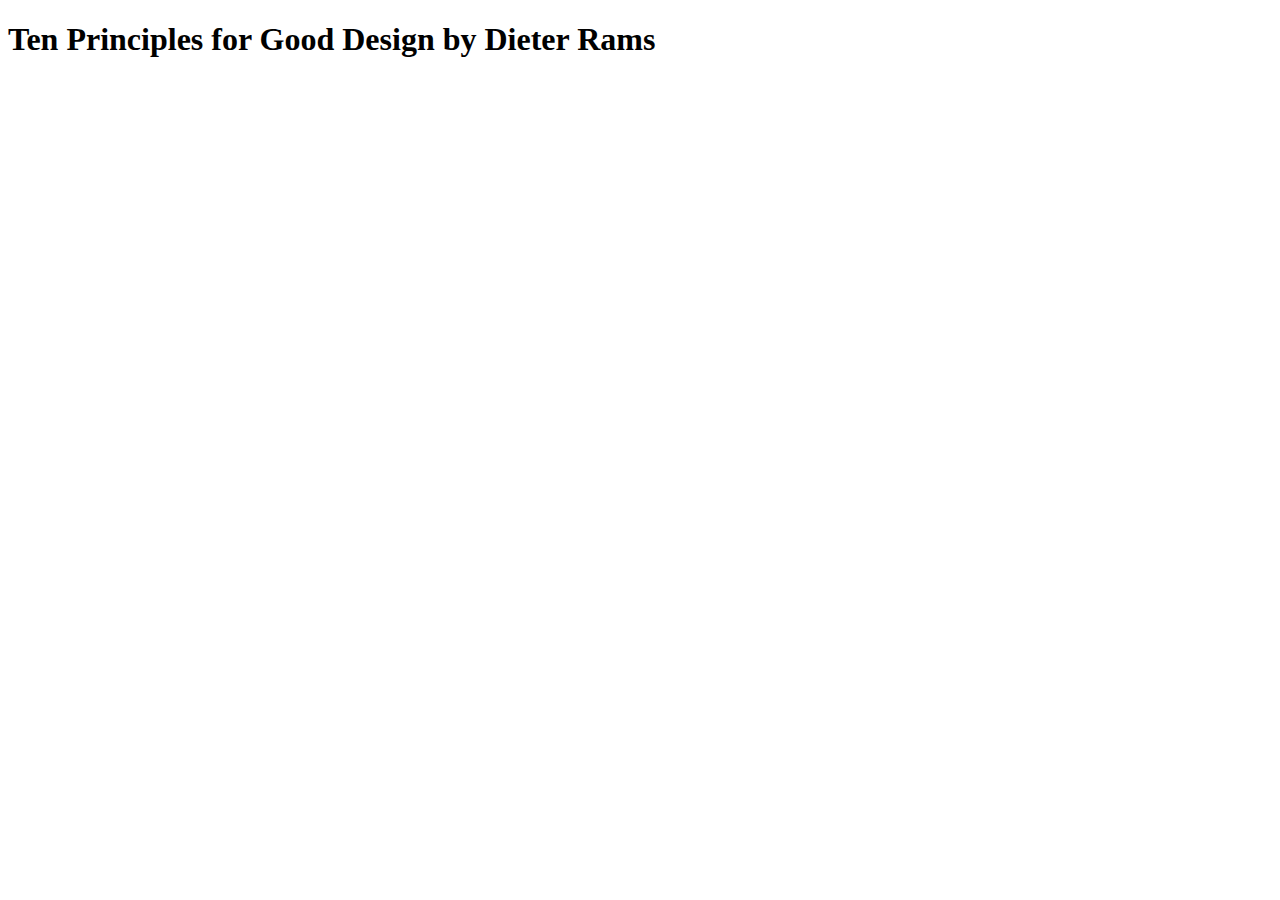
==== site/index.html @ f27d49e4 "changed the title name" ====
<!DOCTYPE html>
<html lang="en">
<head>
   <meta charset="utf-8">
   <meta name="viewport" content="width=device-width,initial-scale=1">
   <title>Shuixin Wang (swang1666) | Assignment 3</title>
   <link href="css/reset.css" rel="stylesheet"><!-- DO NOT EDIT THIS LINE. -->
   <link href="css/style.css" rel="stylesheet">
</head>
<body>
  <header>
    <h1>Ten Principles for Good Design by Dieter Rams</h1>
  </header>
</body>
</html>
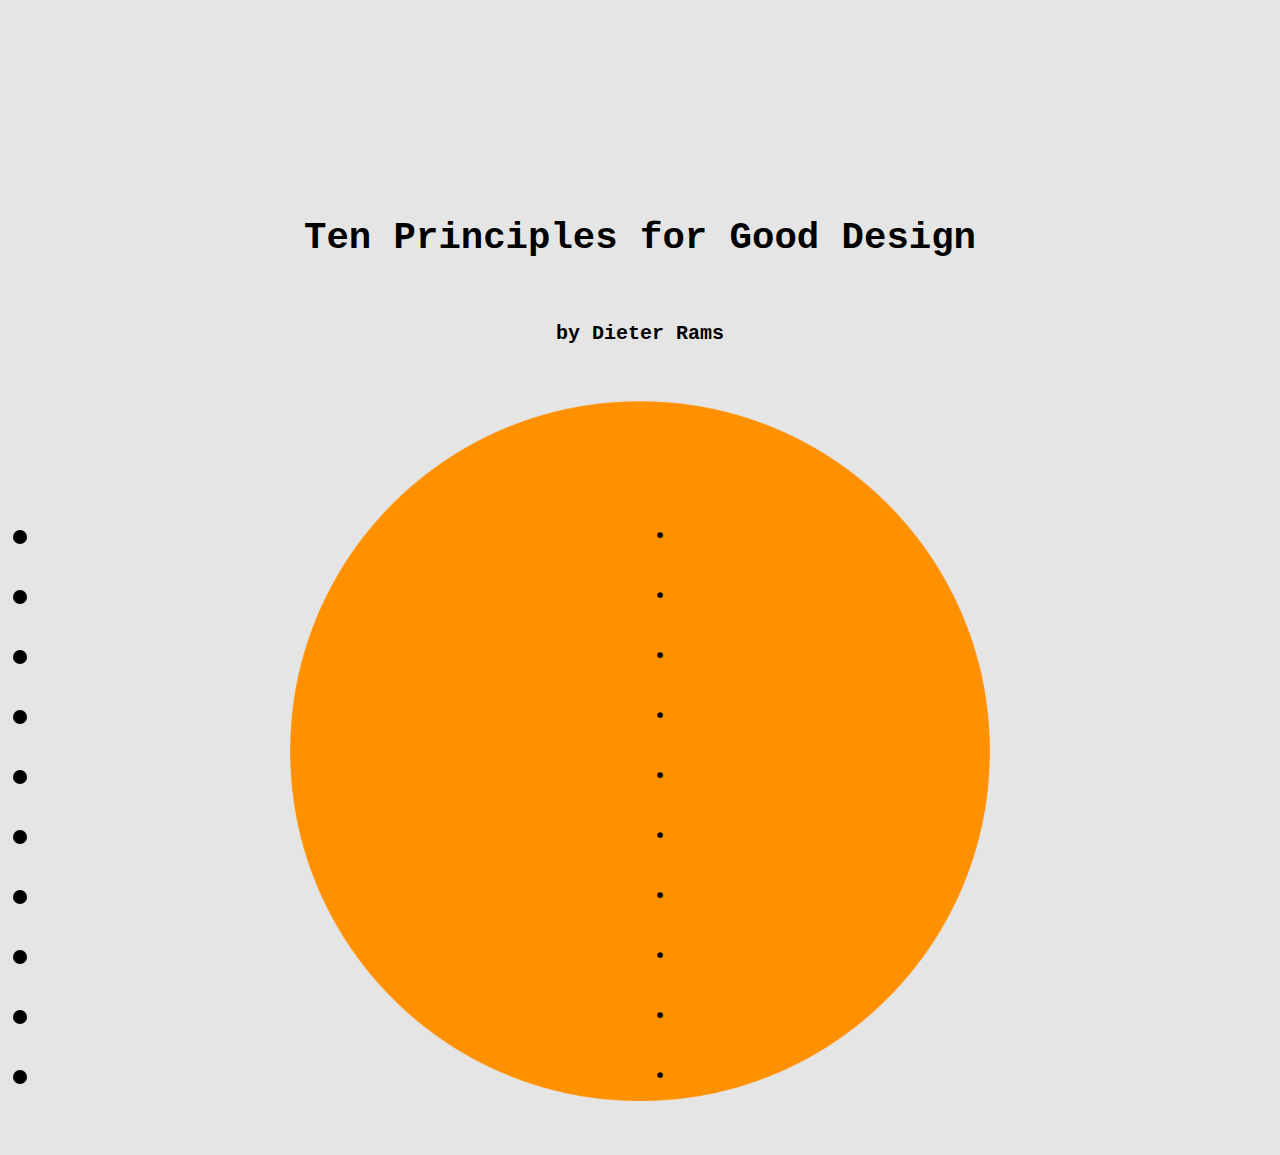
==== commit 780175d8: "changed the font family and size" ====
--- a/site/index.html
+++ b/site/index.html
@@ -9,7 +9,24 @@
 </head>
 <body>
   <header>
-    <h1>Ten Principles for Good Design by Dieter Rams</h1>
+    <h1>Ten Principles for Good Design </h1>
+    <h2>by Dieter Rams</h2>
   </header>
+  <img src="img/0987654321.png" width="700" height="700" alt="">
+  <nav>
+    <ul>
+      <li>·</li>
+      <li>·</li>
+      <li>·</li>
+      <li>·</li>
+      <li>·</li>
+      <li>·</li>
+      <li>·</li>
+      <li>·</li>
+      <li>·</li>
+      <li>·</li>
+    </ul>
+  </nav>
+
 </body>
 </html>
--- a/site/css/style.css
+++ b/site/css/style.css
@@ -0,0 +1,21 @@
+html {
+background-color: #e5e5e5;
+margin-top: 2in;
+text-align: center;
+}
+
+h1 {
+  font-family: monospace;
+  font-size: 28pt
+}
+
+h2 {
+font-family: monospace;
+line-height: 100px;
+font-size: 15pt
+}
+nav {
+  font-size: 3rem;
+  line-height: 60px;
+  margin-top: -6.75in;
+}
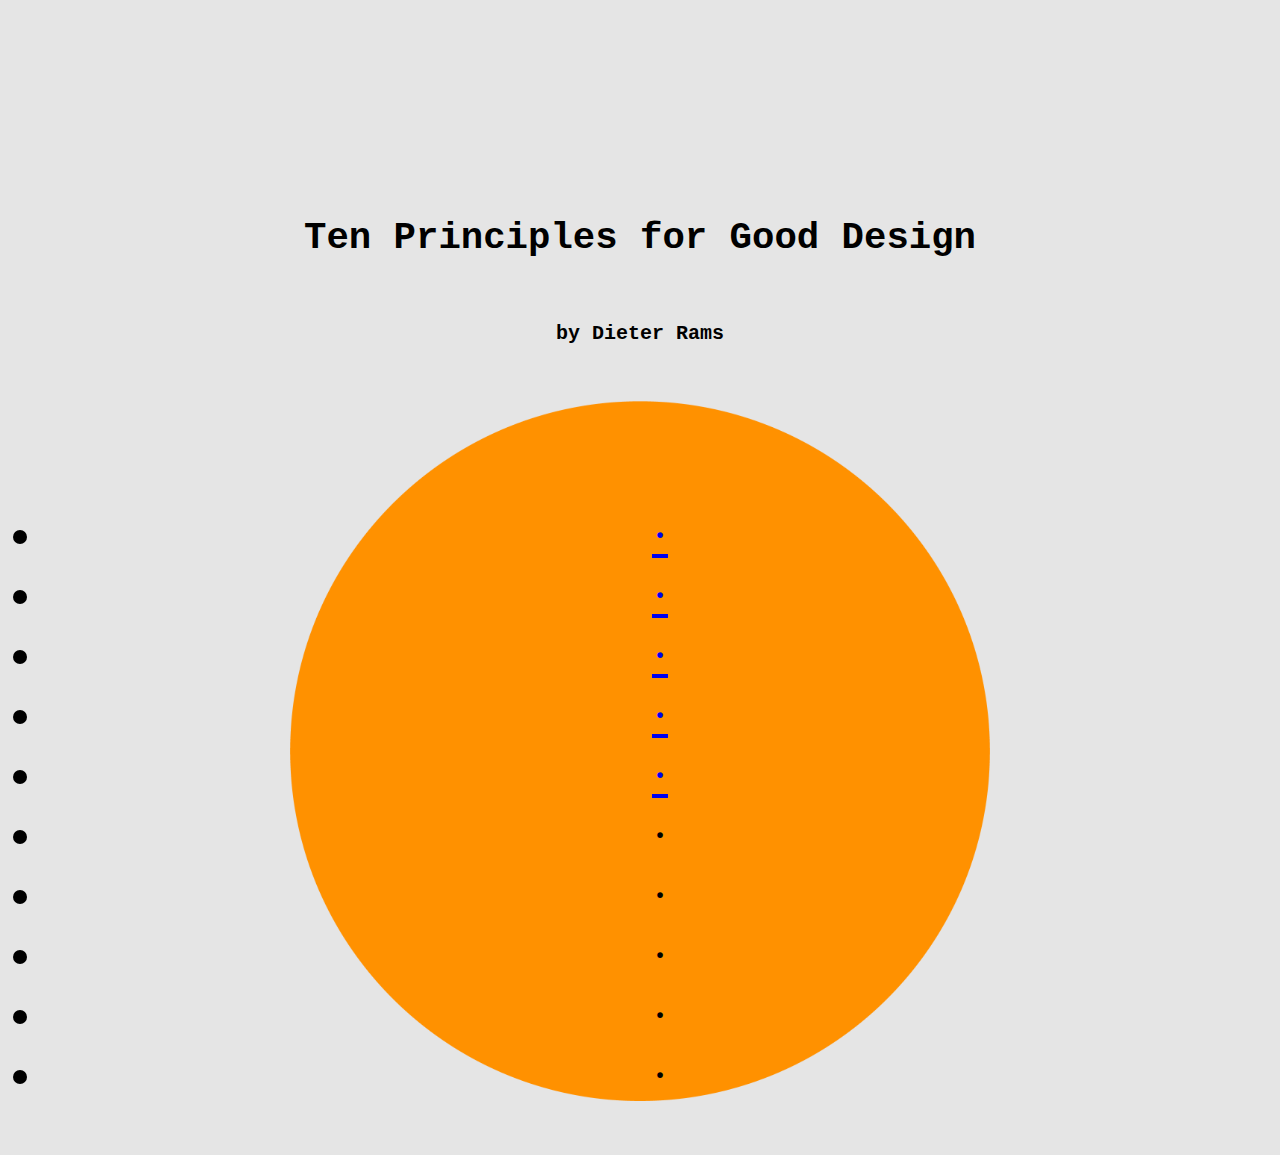
==== commit 6dc9b215: "add links" ====
--- a/site/index.html
+++ b/site/index.html
@@ -15,11 +15,11 @@
   <img src="img/0987654321.png" width="700" height="700" alt="">
   <nav>
     <ul>
-      <li>·</li>
-      <li>·</li>
-      <li>·</li>
-      <li>·</li>
-      <li>·</li>
+      <li><a href="1/1.html">·</a></li>
+      <li><a href="2/2.html">·</a></li>
+      <li><a href="3/3.html">·</a></li>
+      <li><a href="4/4.html">·</a></li>
+      <li><a href="5/5.html">·</a></li>
       <li>·</li>
       <li>·</li>
       <li>·</li>
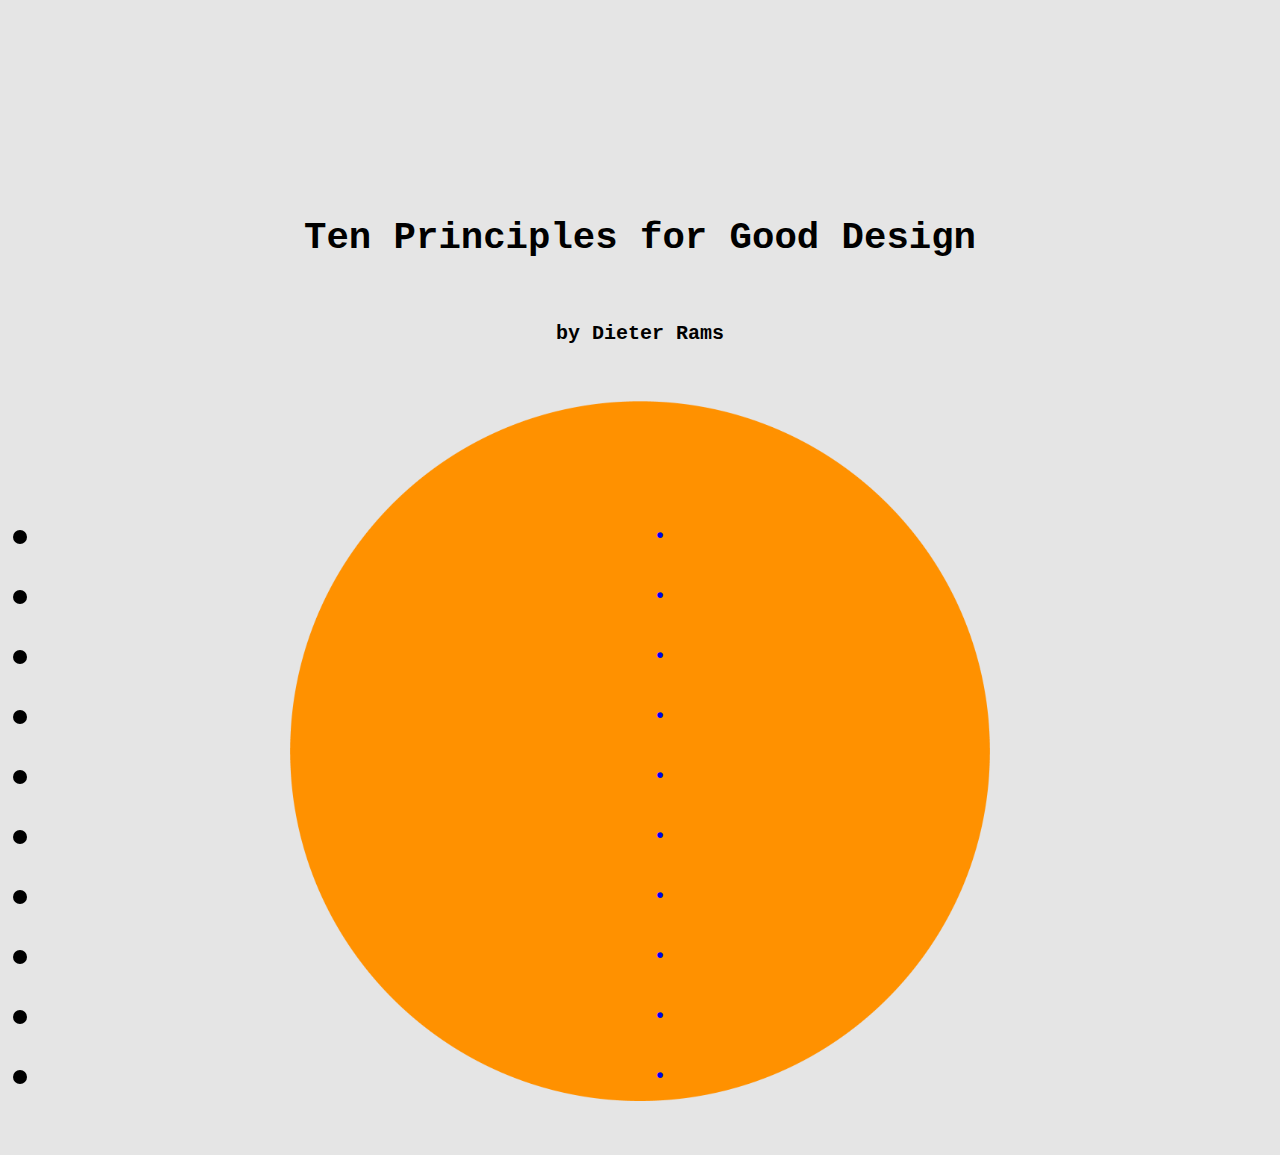
==== commit d8901915: "add links" ====
--- a/site/index.html
+++ b/site/index.html
@@ -20,11 +20,11 @@
       <li><a href="3/3.html">·</a></li>
       <li><a href="4/4.html">·</a></li>
       <li><a href="5/5.html">·</a></li>
-      <li>·</li>
-      <li>·</li>
-      <li>·</li>
-      <li>·</li>
-      <li>·</li>
+      <li><a href="6/6.html">·</a></li>
+      <li><a href="7/7.html">·</a></li>
+      <li><a href="8/8.html">·</a></li>
+      <li><a href="9/9.html">·</a></li>
+      <li><a href="10/10.html">·</a></li>
     </ul>
   </nav>
 
--- a/site/css/style.css
+++ b/site/css/style.css
@@ -1,21 +1,26 @@
 html {
-background-color: #e5e5e5;
-margin-top: 2in;
-text-align: center;
+  background-color: #e5e5e5;
+  margin-top: 2in;
+  text-align: center;
 }
 
 h1 {
   font-family: monospace;
-  font-size: 28pt
+  font-size: 28pt;
 }
 
 h2 {
-font-family: monospace;
-line-height: 100px;
-font-size: 15pt
+  font-family: monospace;
+  line-height: 100px;
+  font-size: 15pt;
 }
+
 nav {
   font-size: 3rem;
   line-height: 60px;
   margin-top: -6.75in;
 }
+
+a {
+  text-decoration: none;
+}
